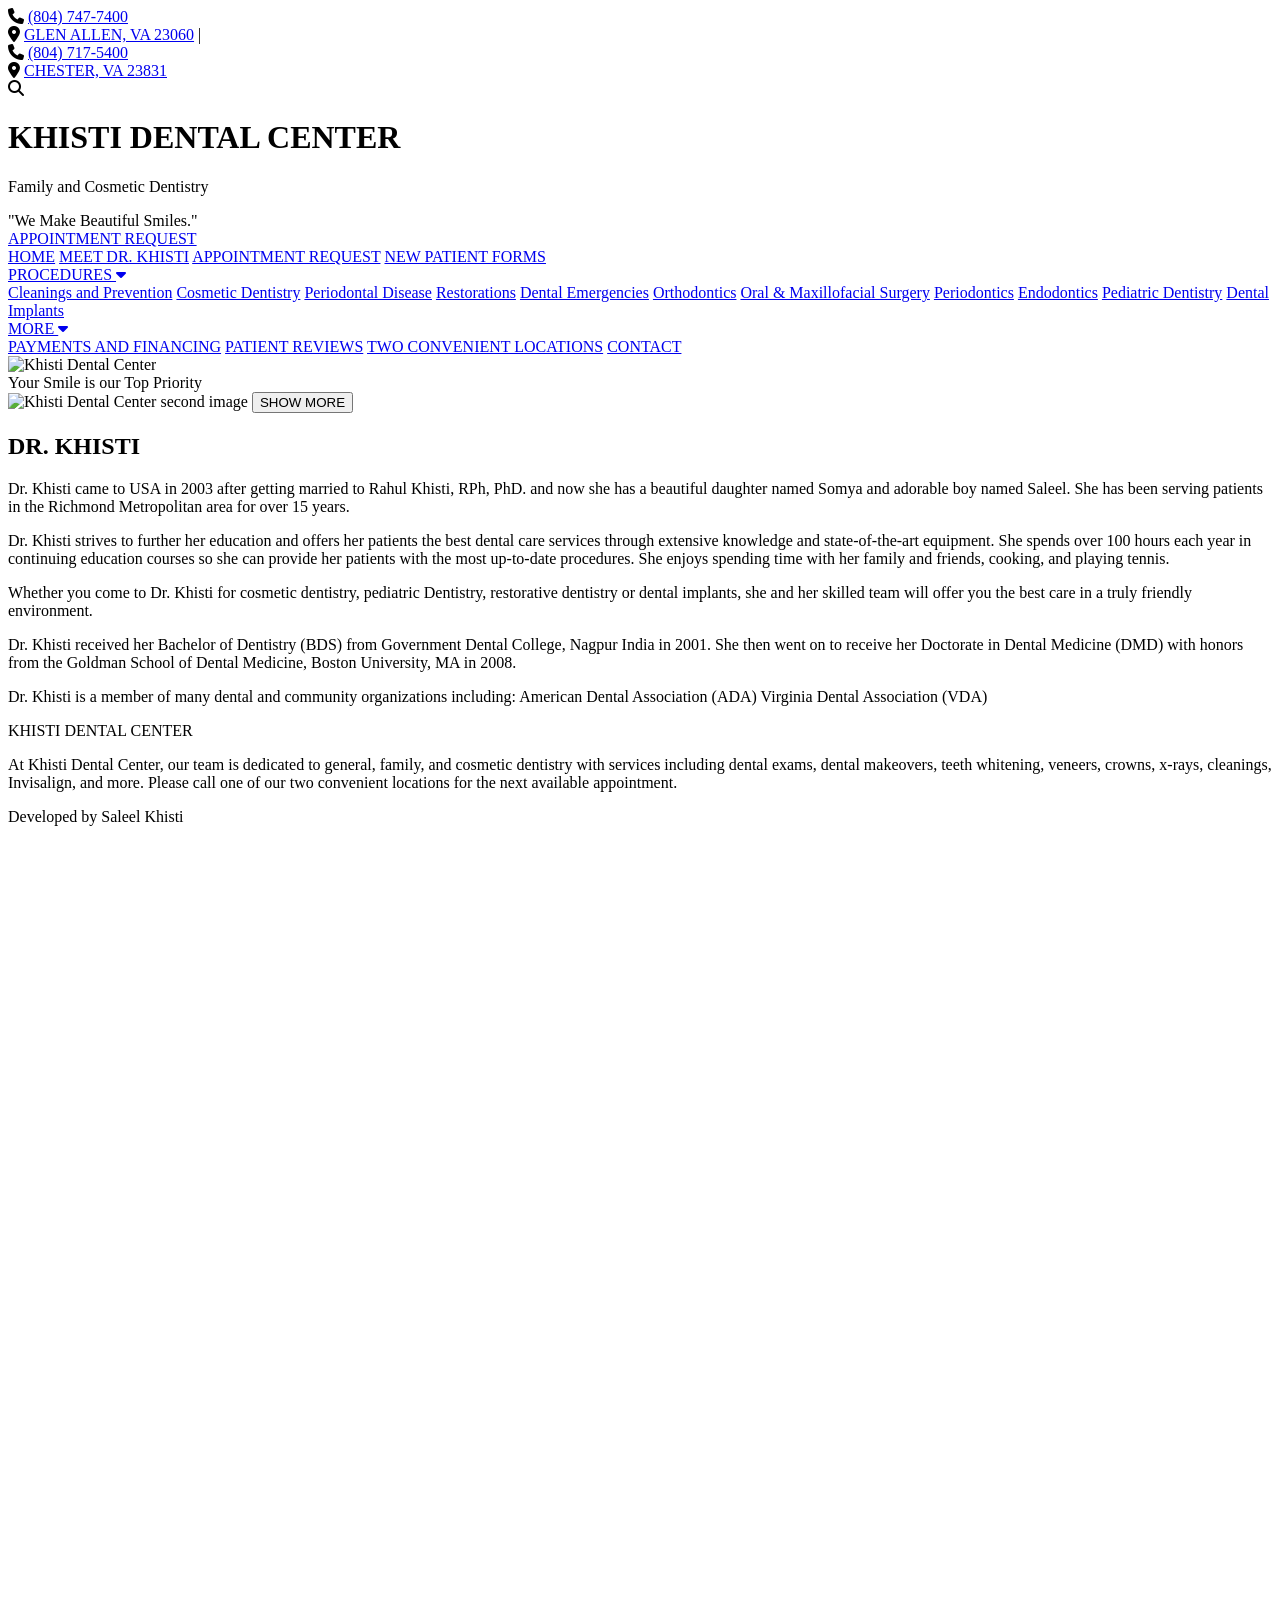
==== DRkhisti.html @ 90cd7184 "Add initial DRkhisti.html file This is the initial commit of the DRkhisti.html file, which contains " ====
<!doctype html>
<html lang="en">
    <head>
        <meta charset="utf-8">
        <meta name="viewport" content="width=device-width, initial-scale=1.0">
        <title>Khisti Dental Center | Meet Dr. Khisti</title>
        <link rel="icon" type="image/png" href="image copy 2.png" sizes="512x512">
        <link rel="stylesheet" href="https://cdnjs.cloudflare.com/ajax/libs/font-awesome/6.5.2/css/all.min.css">
        <link rel="preconnect" href="https://fonts.googleapis.com">
        <link rel="preconnect" href="https://fonts.gstatic.com" crossorigin>
        <link href="https://fonts.googleapis.com/css2?family=Cormorant+Garamond:wght@400;500;600;700&display=swap" rel="stylesheet">
        <link rel="stylesheet" href="index.css">
        <style>
            body {
                min-height: 2000px;
            }
        </style>
    </head>
    <body>
        <header class="site-header">

            <div class="top-bar">
                <div class="location-info">
                    <div class="location">
                        <div class="contact-item">
                            <i class="fa-solid fa-phone"></i>
                            <a href="tel:+18047477400">(804) 747-7400</a>
                        </div>

                        <div class="contact-item">
                            <i class="fa-solid fa-location-dot"></i>
                            <a href="https://www.google.com/maps/search/?api=1&query=Glen+Allen+VA+23060" target="_blank" rel="noopener noreferrer">GLEN ALLEN, VA 23060</a>
                            <span class="location-divider">|</span>
                        </div>
                    </div>

                    <div class="location">
                        <div class="contact-item">
                            <i class="fa-solid fa-phone"></i>
                            <a href="tel:+18047175400">(804) 717-5400</a>
                        </div>

                        <div class="contact-item">
                            <i class="fa-solid fa-location-dot"></i>
                            <a href="https://www.google.com/maps/search/?api=1&query=Chester+VA+23831" target="_blank" rel="noopener noreferrer">CHESTER, VA 23831</a>
                        </div>
                    </div>
                </div>

                <div class="search">
                    <i class="fa-solid fa-magnifying-glass"></i>
                </div>
            </div>

            <header class="main-header">
                <div class="brand">
                    <h1 class="brand-name">KHISTI DENTAL CENTER</h1>
                    <p>Family and Cosmetic Dentistry</p>
                    <span>"We Make Beautiful Smiles."</span>
                </div>

                <a href="appointment.html" class="appointment-btn">
                    APPOINTMENT REQUEST
                </a>
            </header>

            <nav class="navbar">
                <div class="nav-links">
                    <a href="index.html">HOME</a>
                    <a href="DRkhisti.html">MEET DR. KHISTI</a>
                    <a href="appointment.html">APPOINTMENT REQUEST</a>
                    <a href="patient-form.html">NEW PATIENT FORMS</a>

                    <div class="dropdown">
                        <a href="#">
                            PROCEDURES
                            <i class="fa-solid fa-caret-down"></i>
                        </a>

                        <div class="dropdown-menu">
                            <a href="javascript:void(0);">Cleanings and Prevention</a>
                            <a href="javascript:void(0);">Cosmetic Dentistry</a>
                            <a href="javascript:void(0);">Periodontal Disease</a>
                            <a href="javascript:void(0);">Restorations</a>
                            <a href="javascript:void(0);">Dental Emergencies</a>
                            <a href="javascript:void(0);">Orthodontics</a>
                            <a href="javascript:void(0);">Oral & Maxillofacial Surgery</a>
                            <a href="javascript:void(0);">Periodontics</a>
                            <a href="javascript:void(0);">Endodontics</a>
                            <a href="javascript:void(0);">Pediatric Dentistry</a>
                            <a href="javascript:void(0);">Dental Implants</a>
                        </div>
                    </div>

                    <div class="dropdown">
                        <a href="#">
                            MORE
                            <i class="fa-solid fa-caret-down"></i>
                        </a>

                        <div class="dropdown-menu">
                            <a href="javascript:void(0);">PAYMENTS AND FINANCING</a>
                            <a href="javascript:void(0);">PATIENT REVIEWS</a>
                            <a href="javascript:void(0);">TWO CONVENIENT LOCATIONS</a>
                            <a href="javascript:void(0);">CONTACT</a>
                        </div>
                    </div>
                </div>
            </nav>
        </header>
        <section class="hero">

        <img src="image copy.png" alt="Khisti Dental Center">

        </section>

            <div class="gold-divider-wrap" aria-label="Your Smile is our Top Priority section">
            <span class="gold-line"></span>
            <div class="gold-divider-text">Your Smile is our Top Priority</div>
            <span class="gold-line"></span>
            </div>

        <section class="bio-layout">

         <div class="secondary-hero">
         <img src="image copy 3.png" alt="Khisti Dental Center second image">

        <button class="show-more-tag" id="showMoreBtn">
            SHOW MORE
        </button>
        </div>

        <div class="bio-copy">
        <h2 class="bio-title">DR. KHISTI</h2>

        <p>
            Dr. Khisti came to USA in 2003 after getting married to Rahul Khisti, RPh, PhD. and now she has a beautiful daughter named Somya and adorable boy named Saleel. She has been serving patients in the Richmond Metropolitan area for over 15 years.
        </p>

        <p>
            Dr. Khisti strives to further her education and offers her patients the best dental care services through extensive knowledge and state-of-the-art equipment. She spends over 100 hours each year in continuing education courses so she can provide her patients with the most up-to-date procedures. She enjoys spending time with her family and friends, cooking, and playing tennis.
        </p>

        <p>Whether you come to Dr. Khisti for cosmetic dentistry, pediatric Dentistry, restorative dentistry or dental implants, she and her skilled team will offer you the best care in a truly friendly environment.</p>
    </div>

    <div class="more-info" id="moreInfo">
        <p>Dr. Khisti received her Bachelor of Dentistry (BDS) from Government Dental College, Nagpur India in 2001. She then went on to receive her Doctorate in Dental Medicine (DMD) with honors from the Goldman School of Dental Medicine, Boston University, MA in 2008.</p>
        <p>Dr. Khisti is a member of many dental and community organizations including: American Dental Association (ADA) Virginia Dental Association (VDA)</p>
    </div>
    

</section>

<div class="feature-divider-wrap" aria-label="Khisti Dental Center section">
    <span class="feature-gold-line"></span>
    <div class="feature-divider-text">KHISTI DENTAL CENTER</div>
    <span class="feature-gold-line"></span>
</div>
<p class="feature-description">At Khisti Dental Center, our team is dedicated to general, family, and cosmetic dentistry with services including dental exams, dental makeovers, teeth whitening, veneers, crowns, x-rays, cleanings, Invisalign, and more. Please call one of our two convenient locations for the next available appointment.</p>
<div class="feature-divider-bottom" aria-hidden="true"></div>
<p class="developer-credit">Developed by Saleel Khisti</p>

        <script src="index.js"></script>

    </body>
</html>
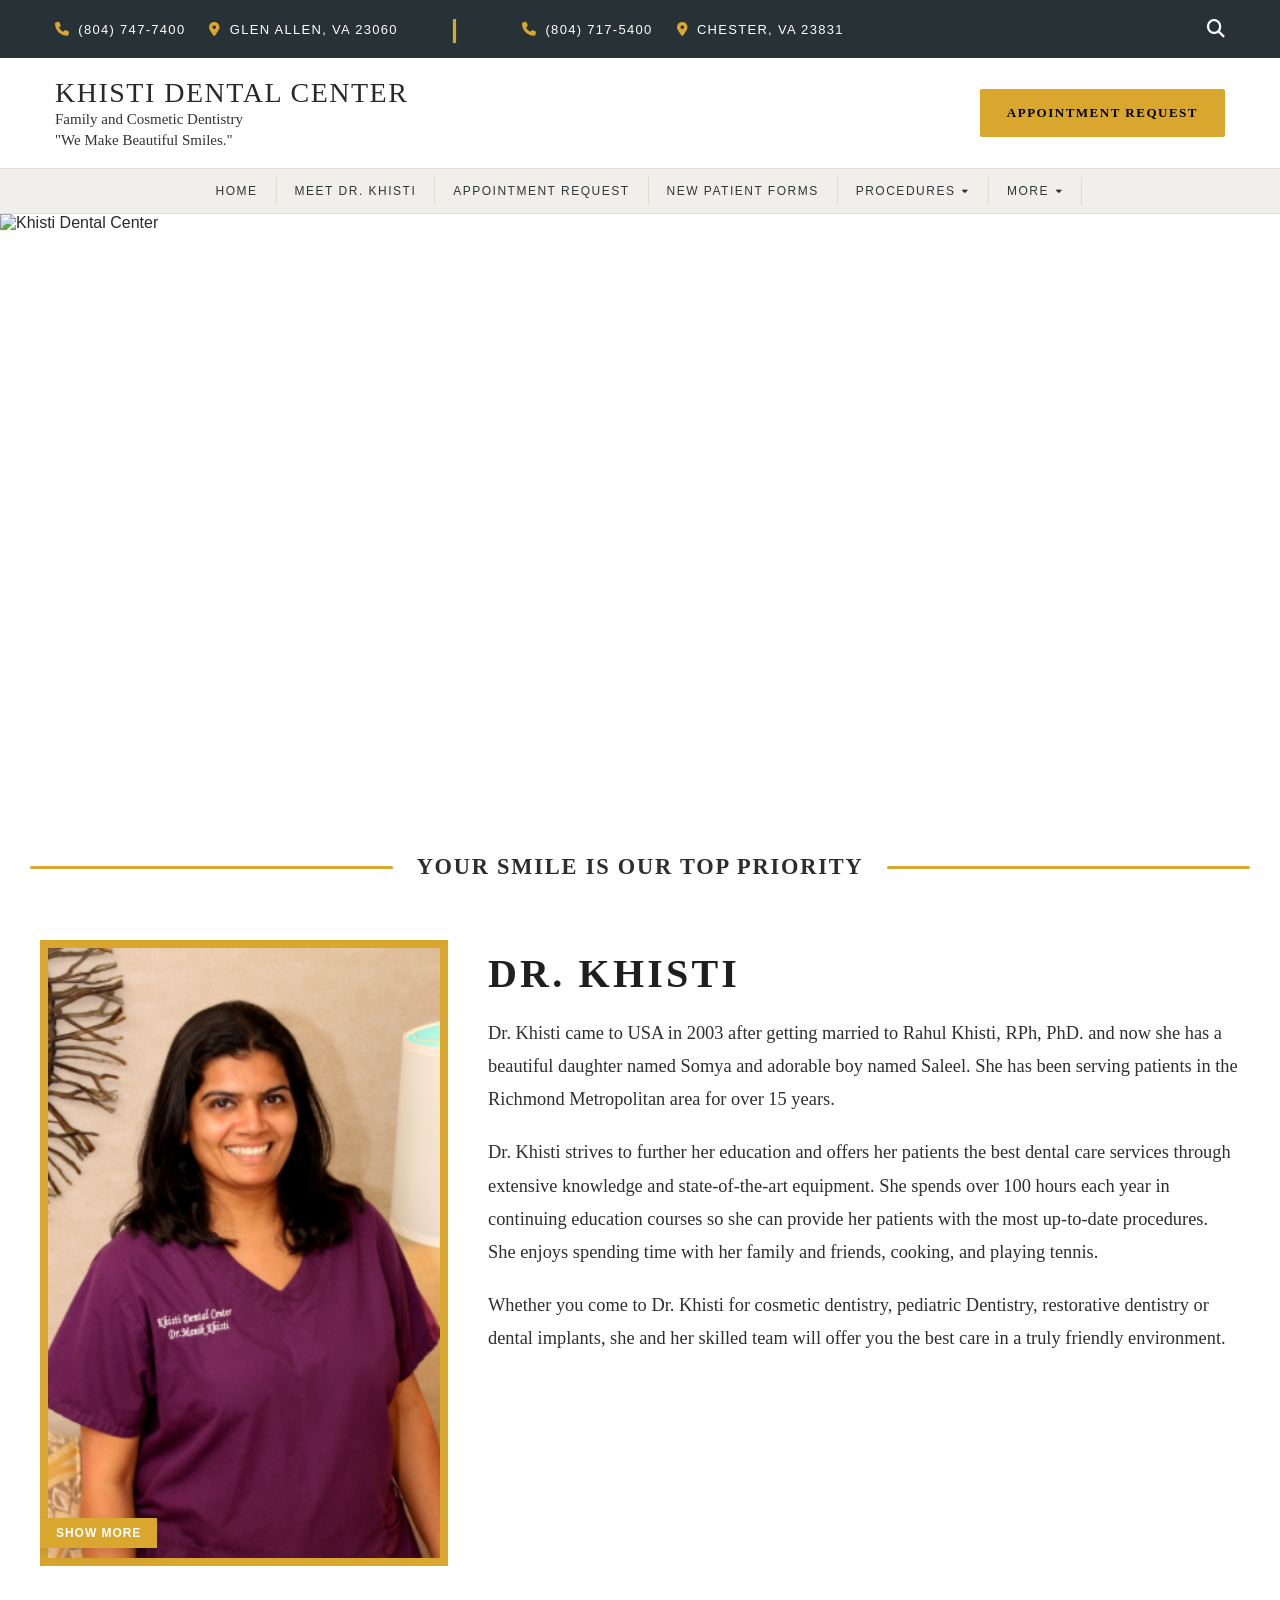
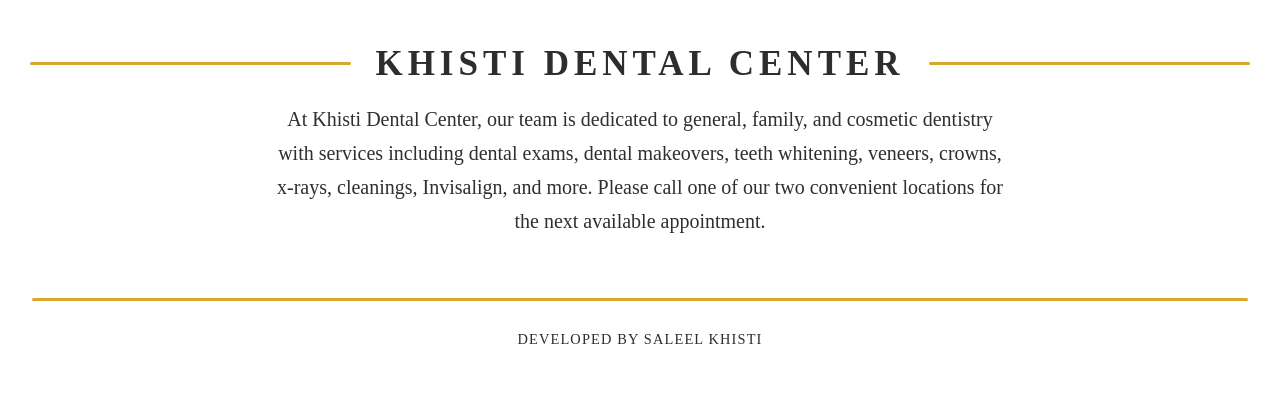
==== commit a6828a07: "Update image source in bio layout section" ====
--- a/DRkhisti.html
+++ b/DRkhisti.html
@@ -123,7 +123,7 @@
         <section class="bio-layout">
 
          <div class="secondary-hero">
-         <img src="image copy 3.png" alt="Khisti Dental Center second image">
+         <img src="khisti-dental-doctor.png" alt="Khisti Dental Center second image">
 
         <button class="show-more-tag" id="showMoreBtn">
             SHOW MORE
--- a/index.css
+++ b/index.css
@@ -0,0 +1,1012 @@
+/* =========================
+   RESET
+========================= */
+
+* {
+    margin: 0;
+    padding: 0;
+    box-sizing: border-box;
+}
+
+body {
+    font-family: Arial, Helvetica, sans-serif;
+    color: #292929;
+    background: #ffffff;
+    height: 700px;
+}
+
+a {
+    text-decoration: none;
+    color: inherit;
+}
+
+
+.site-header {
+    position: sticky;
+    top: 0;
+    z-index: 1000;
+    width: 100%;
+}
+
+.site-header .main-header {
+    height: 110px;
+    padding-top: 0;
+    padding-bottom: 0;
+}
+
+.site-header .brand h1,
+.site-header .brand-name {
+    font-size: 28px;
+    letter-spacing: 1px;
+}
+
+.site-header .brand p,
+.site-header .brand span {
+    font-size: 15px;
+}
+
+.site-header .navbar {
+    height: 46px;
+}
+
+.site-header .nav-links > a,
+.site-header .dropdown > a {
+    height: 28px;
+    padding: 0 18px;
+    font-size: 12px;
+}
+
+/* =========================
+   TOP CONTACT BAR
+========================= */
+
+.top-bar {
+    height: 58px;
+    background: #263236;
+    display: flex;
+    align-items: center;
+    justify-content: space-between;
+    padding: 0 55px;
+    color: white;
+}
+
+
+/* Two locations side-by-side */
+
+.location-info {
+    display: flex;
+    align-items: center;
+
+    gap: 55px;
+}
+
+
+/* Each location */
+
+.location {
+    display: flex;
+    align-items: center;
+
+    gap: 24px;
+
+    white-space: nowrap;
+}
+
+
+/* Phone/address pieces */
+
+.contact-item {
+    display: flex;
+    align-items: center;
+
+    gap: 8px;
+
+    font-size: 13px;
+
+    letter-spacing: 1.3px;
+}
+
+
+/* Gold icons */
+
+.contact-item i {
+    color: #d9a62e;
+
+    font-size: 14px;
+}
+.contact-item:hover {
+    color: #bd8e20;
+}
+
+
+/* Search */
+
+.search {
+    font-size: 18px;
+
+    cursor: pointer;
+
+    transition: 0.2s ease;
+}
+
+.search:hover {
+    color: #d9a62e;
+}
+
+
+/* =========================
+   MAIN HEADER
+========================= */
+
+.main-header {
+    height: 135px;
+    font-family: 'Cormorant Garamond', serif !important;
+    background: #ffffff;
+    line-height: 1.1;
+    display: flex;
+    align-items: center;
+    justify-content: space-between;
+    padding: 0 55px;
+    transition: height 0.25s ease, padding 0.25s ease;
+}
+
+
+/* Brand */
+
+.brand {
+    text-align: left;
+}
+
+.brand h1 {
+    font-family: 'Trebuchet MS', serif !important;
+    font-size: 34px;
+    font-weight: 500;
+    letter-spacing: 1.5px;
+    line-height: 1.1;
+    color: #292929;
+    margin: 0 0 3px 0;
+}
+
+
+.brand p {
+    font-size: 18px;
+
+    margin-bottom: 3px;
+
+    color: #333333;
+}
+
+.brand span {
+    font-size: 16px;
+
+    color: #333333;
+}
+.brand-name {
+    font-family: 'Playfair Display', serif !important;
+    font-size: 34px;
+    font-weight: 500;
+    letter-spacing: 1.5px !important;
+    color: #292929;
+    margin: 0 0 3px 0;
+}
+
+
+/* =========================
+   APPOINTMENT BUTTON
+========================= */
+
+.appointment-btn {
+    background: #d9a62e;
+
+    color: black;
+    font-family: 'Georgia', serif !important;
+
+    padding: 17px 27px;
+
+    font-size: 13px;
+
+    font-weight: 700;
+
+    letter-spacing: 1.5px;
+
+    border-radius: 2px;
+
+    transition: 0.25s ease;
+}
+
+.appointment-btn:hover {
+    background: #bd8e20;
+
+    transform: translateY(-2px);
+}
+
+
+/* =========================
+   NAVBAR
+========================= */
+
+.navbar {
+    height: 62px;
+    background: rgba(241, 239, 235, 0.96);
+    display: flex;
+    align-items: center;
+    justify-content: center;
+    border-top: 1px solid #e3dfd8;
+    border-bottom: 1px solid #e3dfd8;
+    transition: height 0.25s ease;
+}
+
+
+.nav-links {
+    height: 100%;
+
+    display: flex;
+
+    align-items: center;
+}
+
+
+/* Main navigation links */
+
+.nav-links > a,
+.dropdown > a {
+
+    height: 34px;
+
+    display: flex;
+
+    align-items: center;
+
+    padding: 0 27px;
+
+    font-size: 13px;
+
+    letter-spacing: 1.5px;
+
+    color: #303638;
+
+    border-right: 1px solid #ded9d1;
+
+    transition: height 0.2s ease, padding 0.2s ease, font-size 0.2s ease;
+}
+
+
+.nav-links > a:hover,
+.dropdown > a:hover {
+    color: #b88617;
+}
+
+
+/* =========================
+   DROPDOWN
+========================= */
+
+.dropdown {
+    position: relative;
+
+    height: 100%;
+
+    display: flex;
+
+    align-items: center;
+}
+
+
+/* Dropdown arrow */
+
+.dropdown i {
+    font-size: 9px;
+
+    margin-left: 7px;
+    margin-top: -1px;
+}
+
+
+/* Dropdown menu */
+
+.dropdown-menu {
+
+    position: absolute;
+
+    top: 62px;
+
+    left: 0;
+
+    min-width: 220px;
+
+    background: #ffffff;
+
+    border-top: 3px solid #d9a62e;
+
+    box-shadow: 0 8px 20px rgba(0, 0, 0, 0.12);
+
+    opacity: 0;
+
+    visibility: hidden;
+
+    transform: translateY(8px);
+
+    transition: 0.2s ease;
+
+    z-index: 1000;
+}
+
+
+/* Dropdown links */
+
+.dropdown-menu a {
+
+    display: block;
+
+    padding: 12px 18px;
+
+    font-size: 12px;
+    font-family: 'Trebuchet MS', sans-serif;
+    text-transform: uppercase;
+    letter-spacing: 0.7px;
+
+    color: #303638;
+
+    border-bottom: 1px solid #eeeeee;
+
+    transition: 0.2s ease;
+}
+
+
+.dropdown-menu a:hover {
+
+    background: #f5f2ed;
+
+    color: #b88617;
+}
+
+
+/* Show dropdown */
+
+.dropdown:hover .dropdown-menu {
+
+    opacity: 1;
+
+    visibility: visible;
+
+    transform: translateY(0);
+}
+
+
+/* =========================
+   HERO IMAGE
+========================= */
+
+.hero {
+    position: relative;
+    width: 100%;
+    height: 540px;
+    overflow: hidden;
+}
+
+.hero-top-line {
+    position: absolute;
+    top: 110px;
+    left: 60px;
+    width: 75px;
+    height: 3px;
+    background: #d9a62e;
+    border-radius: 999px;
+    z-index: 2;
+    height: 6px;
+}
+
+.hero-overlay {
+    position: absolute;
+    inset: 0;
+    display: flex;
+    align-items: flex-start;
+    justify-content: flex-start;
+    pointer-events: none;
+    text-align: left;
+    padding-left: 60px;
+    padding-top: 130px;
+}
+
+.hero-copy {
+    display: flex;
+    flex-direction: column;
+    align-items: flex-start;
+    gap: 10px;
+}
+
+.hero-subtitle {
+    margin: 0;
+    color: #ffffff;
+    font-family: Georgia, serif;
+    font-size: 18px;
+    letter-spacing: 0.08em;
+    text-transform: none;
+    text-shadow: 0 3px 18px rgba(0, 0, 0, 0.42);
+}
+
+.hero-overlay h2 {
+    display: flex;
+    flex-direction: column;
+    color: #ffffff;
+    font-family: Georgia, serif;
+    font-size: 55px;
+    letter-spacing: 1px;
+    text-transform: uppercase;
+    text-shadow: 0 3px 18px rgba(0, 0, 0, 0.42);
+    font-weight: 500;
+    line-height: 1;
+}
+
+.hero-overlay h2 span {
+    display: block;
+}
+
+.hero-copy p {
+    margin: 0;
+    color: #ffffff;
+    font-family: Georgia, serif;
+    font-size: 18px;
+    letter-spacing: 0.18em;
+    text-transform: uppercase;
+    text-shadow: 0 3px 18px rgba(0, 0, 0, 0.42);
+}
+
+.hero img {
+    width: 100%;
+    height: 100%;
+    object-fit: cover;
+    display: block;
+}
+
+.gold-divider-wrap {
+    display: flex;
+    align-items: center;
+    justify-content: center;
+    gap: 24px;
+    width: 100%;
+    max-width: 1400px;
+    margin: 28px auto 18px;
+    padding: 0 30px;
+    margin-top: 100px;
+}
+
+.gold-line {
+    flex: 1.5;
+    height: 3px;
+    background: #d9a62e;
+    border-radius: 999px;
+}
+
+.gold-divider-text {
+    font-family: 'Cormorant Garamond', serif;
+    font-size: 1.4rem;
+    letter-spacing: 0.08em;
+    color: #2d2d2d;
+    white-space: nowrap;
+    text-align: center;
+    text-transform: uppercase;
+    font-weight: 600;
+    
+}
+
+.feature-divider-wrap {
+    display: flex;
+    align-items: center;
+    justify-content: center;
+    gap: 24px;
+    width: 100%;
+    max-width: 1400px;
+    margin: 28px auto 18px;
+    padding: 0 30px;
+}
+
+.feature-gold-line {
+    flex: 1.5;
+    margin-top: 50px;
+    height: 3px;
+    background: #d9a62e;
+    border-radius: 999px;
+}
+
+.feature-divider-text {
+    font-family: 'Trebuchet MS', serif;
+    font-size: 35px;
+    letter-spacing: 5px;
+    margin-top: 50px;
+    color: #2d2d2d;
+    white-space: nowrap;
+    text-align: center;
+    text-transform: uppercase;
+    font-weight: 600;
+}
+
+.feature-description {
+    max-width: 1100px;
+    margin: 18px auto 18px;
+    padding: 0 30px;
+    font-family: 'Cormorant Garamond', serif;
+    font-size: 1.3rem;
+    line-height: 1.7;
+    color: #2d2d2d;
+}
+
+.feature-divider-bottom {
+    width: 95%;
+    max-width: 1350px;
+    height: 3px;
+    background: #d9a62e;
+    margin: 0 auto 30px;
+    border-radius: 2px;
+}
+
+.developer-credit {
+    text-align: center;
+    margin: 0 auto 40px;
+    font-family: 'Trebuchet MS', serif;
+    font-size: 0.9rem;
+    letter-spacing: 0.08em;
+    color: #2d2d2d;
+    text-transform: uppercase;
+}
+
+.secondary-hero {
+    position: relative;
+    width: 400px;
+    overflow: hidden;
+}
+
+.secondary-hero img {
+    display: block;
+    width: 100%;
+    max-width: 1400px;
+    height: auto;
+    margin: 0 auto;
+    border: 8px solid #d9a62e;
+}
+
+.show-more-tag {
+    position: absolute;
+    left: 0;
+    bottom: 18px;
+    display: inline-block;
+    padding: 8px 16px;
+    background: #d9a62e;
+    color: #fff;
+    font-size: 0.75rem;
+    font-weight: 700;
+    letter-spacing: 0.08em;
+    text-transform: uppercase;
+    text-decoration: none;
+    border-radius: 0;
+    box-shadow: 0 6px 14px rgba(0, 0, 0, 0.12);
+    transition: opacity 0.2s ease;
+}
+
+.show-more-tag:hover {
+    opacity: 0.9;
+}
+
+
+/* =========================
+   RESPONSIVE
+========================= */
+
+@media (max-width: 1200px) {
+
+    .top-bar {
+        padding: 0 30px;
+    }
+
+    .location-info {
+        gap: 30px;
+    }
+
+    .location {
+        gap: 15px;
+    }
+
+    .contact-item {
+        font-size: 11px;
+    }
+
+    .main-header {
+        padding: 0 30px;
+    }
+
+    .brand h1 {
+        font-size: 27px;
+    }
+
+    .nav-links > a,
+    .dropdown > a {
+        padding: 0 17px;
+
+        font-size: 11px;
+    }
+}
+
+
+/* =========================
+   TABLET
+========================= */
+
+@media (max-width: 900px) {
+
+    .top-bar {
+        display: none;
+    }
+
+    .main-header {
+        height: 115px;
+
+        padding: 0 25px;
+    }
+
+    .brand h1 {
+        font-size: 24px;
+
+        letter-spacing: 3px;
+    }
+
+    .brand p {
+        font-size: 15px;
+    }
+
+    .brand span {
+        font-size: 14px;
+    }
+
+    .appointment-btn {
+        padding: 13px 18px;
+
+        font-size: 11px;
+    }
+
+    .navbar {
+        justify-content: flex-start;
+
+        overflow-x: auto;
+    }
+
+    .nav-links {
+        min-width: max-content;
+    }
+
+    .hero {
+        height: 450px;
+    }
+}
+
+
+/* =========================
+   MOBILE
+========================= */
+
+@media (max-width: 600px) {
+
+    .main-header {
+        height: 105px;
+
+        padding: 0 18px;
+    }
+
+    .brand h1 {
+        font-size: 18px;
+
+        letter-spacing: 2px;
+    }
+
+    .brand p {
+        font-size: 13px;
+    }
+
+    .brand span {
+        font-size: 12px;
+    }
+
+    .appointment-btn {
+        padding: 10px 12px;
+
+        font-size: 9px;
+
+        letter-spacing: 1px;
+    }
+
+    .navbar {
+        height: 55px;
+    }
+
+    .nav-links > a,
+    .dropdown > a {
+        padding: 0 14px;
+
+        font-size: 10px;
+    }
+
+    .dropdown-menu {
+        top: 55px;
+    }
+
+    .hero {
+        height: 350px;
+    }
+}
+
+.location-divider{
+    display: inline-block;
+    margin: 0 8px;
+    color: #d9a62e;
+    margin-left: 45px; 
+    font-size: 25px;
+    font-weight: bold;
+}
+
+.quick-actions {
+    width: 100%;
+    height: 220px;
+    display: flex;
+    background: #ffffff;
+}
+
+.quick-action {
+    flex: 1;
+    text-decoration: none;
+    color: #333;
+    background: #FFF6F0;
+
+    display: flex;
+    flex-direction: column;
+    align-items: center;
+    justify-content: center;
+
+    border-right: 1px solid #e5e0d8;
+
+    transition: background 0.2s ease;
+}
+
+.quick-action:last-child {
+    border-right: none;
+}
+
+/* Icons */
+.quick-action i {
+    color: #c99624;
+    font-size: 50px;
+    margin-bottom: 12px;
+    font-weight: 600;
+    
+}
+
+/* Text */
+.quick-action h3 {
+    margin: 0;
+    font-family: Arial, sans-serif;
+    font-size:20px;
+    font-weight: 700;
+    letter-spacing: 0.5px;
+    text-align: center;
+}
+
+/* Arrow */
+.quick-action span {
+    color: #c99624;
+    font-size: 24px;
+    line-height: 1;
+    margin-top: 10px;
+
+    border-bottom: 1px solid #c99624;
+    padding: 0 14px 5px;
+}
+
+/* Hover */
+.quick-action:hover {
+    background: #f0dfcf;
+}
+
+.site-footer {
+    background: #e8d8c3;
+    color: #2d2d2d;
+    text-align: center;
+    padding: 22px 20px 28px;
+    margin-top: 0;
+}
+
+.site-footer p {
+    margin: 0 0 6px;
+    font-family: 'Trebuchet MS', serif;
+    font-size: 1.2rem;
+    letter-spacing: 0.12em;
+    text-transform: uppercase;
+    font-weight: 700;
+}
+
+.footer-divider {
+    width: 90%;
+    max-width: 300px;
+    height: 2px;
+    background: #c99624;
+    border-radius: 999px;
+    margin: 6px auto 8px;
+}
+
+.bio-layout {
+    display: flex;
+    align-items: flex-start;
+    gap: 40px;
+    max-width: 1280px;
+    margin: 60px auto 0;
+    padding: 0 40px;
+}
+
+.secondary-hero {
+    width: 34%;
+    min-width: 240px;
+    margin: 0;
+    overflow: hidden;
+}
+
+.secondary-hero img {
+    display: block;
+    width: 100%;
+    height: auto;
+    margin: 0;
+    border: 8px solid #d9a62e;
+}
+
+.bio-copy {
+    flex: 1;
+    padding-top: 10px;
+}
+
+.bio-title {
+    margin: 0 0 20px;
+    font-size: 2.5rem;
+    font-family: 'Cormorant Garamond', serif;
+    letter-spacing: 0.08em;
+    color: #1f1f1f;
+    text-transform: uppercase;
+}
+
+.bio-copy p {
+    margin: 0 0 20px;
+    font-size: 1.15rem;
+    line-height: 1.8;
+    color: #2f2f2f;
+    font-family: 'Cormorant Garamond', serif;
+}
+
+@media (max-width: 800px) {
+    .bio-layout {
+        flex-direction: column;
+        padding: 0 20px;
+    }
+
+    .secondary-hero {
+        width: 100%;
+        min-width: 0;
+    }
+
+    .bio-title {
+        font-size: 2rem;
+    }
+}
+
+.manik{
+    font-family: 'Cormorant Garamond', serif;
+    font-size: 35px;
+    margin-left: 250px;
+}
+
+/* =========================
+   SHOW MORE EXPANDING BOX
+========================= */
+
+.bio-layout {
+    position: relative;
+}
+
+.more-info {
+    position: absolute;
+
+    left: 35%;
+    top: 0;
+
+    width: 0;
+    height: 200px;
+    margin-top: 425px;
+
+    background: #d9a62e;
+    color: white;
+
+    overflow: hidden;
+    opacity: 0;
+
+    padding: 0;
+
+    z-index: 10;
+
+    transition:
+        width 0.5s ease,
+        opacity 0.3s ease,
+        padding 0.5s ease;
+}
+
+.more-info.show {
+    width: calc(66% - 40px);
+    opacity: 1;
+
+    padding: 45px;
+}
+
+.more-info h2 {
+    font-family: 'Cormorant Garamond', serif;
+    font-size: 2.5rem;
+    letter-spacing: 0.08em;
+    margin-bottom: 25px;
+}
+
+.more-info p {
+    font-family: 'Cormorant Garamond', serif;
+    font-size: 15px;
+    line-height: 1.8;
+    margin-bottom:0px;
+    margin-top: -5px;
+
+}
+
+/* Button */
+.show-more-tag {
+    border: none;
+    cursor: pointer;
+    font-family: Arial, sans-serif;
+}
+.more-info {
+    clip-path: polygon(
+        0 0,
+        92% 0,
+        100% 50%,
+        92% 100%,
+        0 100%
+    );
+}
+
+.bottom-text {
+    font-family: 'Cormorant Garamond', serif;
+    right:100px !important;
+}
+
+.dedication{
+    margin-top: 50px;
+    margin-left: 135px;
+    font-family: 'Trebuchet MS', serif;
+    font-size: 35px;
+    font-weight: 500;
+    line-height: 1.1;
+    
+}
+
+.feature-description {
+    font-family: 'Cormorant Garamond', serif;
+    font-size: 20px;
+    line-height: 1.7;
+    color: #2f2f2f;
+    text-align: center;
+    max-width: 800px;
+    margin: 0 auto 60px;
+}
+
+.fa-brands{
+    
+    color: #c99624;
+   
+
+}
+.facebook-link{
+    font-family: 'Trebuchet MS', serif;
+    font-size: 16px;
+    margin-top: 4px;
+}
+.facebook-link:hover{
+    color: #bd8e20;
+}
